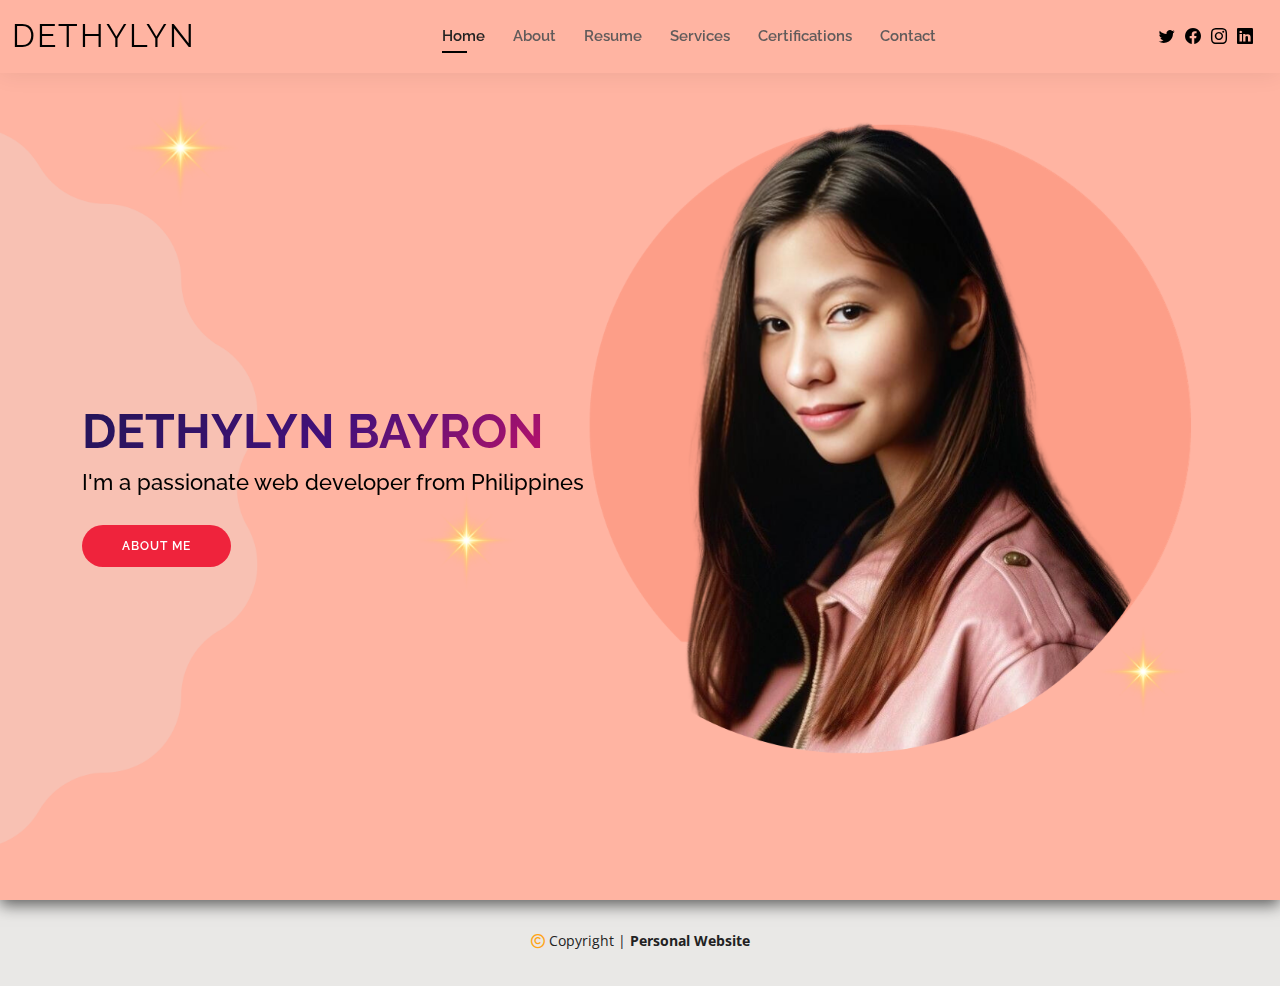
==== index.html @ 1c45d4dc "first commit" ====
<!DOCTYPE html>
<html lang="en">

<head>
  <meta charset="utf-8">
  <meta content="width=device-width, initial-scale=1.0" name="viewport">

  <title>Dethylyn Bayron</title>
  <meta content="" name="description">
  <meta content="" name="keywords">

  <!-- Favicons -->
  <link href="assets/img/letter-d.png" rel="icon">
  <link href="assets/img/apple-touch-icon.png" rel="apple-touch-icon">

  <!-- Google Fonts -->
  <link href="https://fonts.googleapis.com/css?family=Open+Sans:300,300i,400,400i,600,600i,700,700i|Raleway:300,300i,400,400i,500,500i,600,600i,700,700i|Poppins:300,300i,400,400i,500,500i,600,600i,700,700i" rel="stylesheet">

  <!-- Vendor CSS Files -->
  <link href="assets/vendor/aos/aos.css" rel="stylesheet">
  <link href="assets/vendor/bootstrap/css/bootstrap.min.css" rel="stylesheet">
  <link href="assets/vendor/bootstrap-icons/bootstrap-icons.css" rel="stylesheet">
  <link href="assets/vendor/boxicons/css/boxicons.min.css" rel="stylesheet">
  <link href="assets/vendor/glightbox/css/glightbox.min.css" rel="stylesheet">
  <link href="assets/vendor/swiper/swiper-bundle.min.css" rel="stylesheet">

  <!-- Template Main CSS File -->
  <link href="assets/css/style.css" rel="stylesheet">
  <!-- custom css -->
  <link href="assets/css/custom.css" rel="stylesheet">
  <!-- font awesome css -->
  <link href="assets/css/all.css" rel="stylesheet">

  <!-- =======================================================
  * Template Name: Kelly
  * Updated: Sep 18 2023 with Bootstrap v5.3.2
  * Template URL: https://bootstrapmade.com/kelly-free-bootstrap-cv-resume-html-template/
  * Author: BootstrapMade.com
  * License: https://bootstrapmade.com/license/
  ======================================================== -->
</head>

<body>

  <!-- ======= Header ======= -->
  <header id="header" class="fixed-top">
    <div class="container-fluid d-flex justify-content-between align-items-center">

      <h1 class="logo me-auto me-lg-0"><a href="index.html">Dethylyn</a></h1>
      <!-- Uncomment below if you prefer to use an image logo -->
      <!-- <a href="index.html" class="logo"><img src="assets/img/logo.png" alt="" class="img-fluid"></a>-->

      <nav id="navbar" class="navbar order-last order-lg-0">
        <ul>
          <li><a class="active" href="index.html">Home</a></li>
          <li><a href="about.html">About</a></li>
          <li><a href="resume.html">Resume</a></li>
          <li><a href="services.html">Services</a></li>
          <li><a href="portfolio.html">Certifications</a></li>
          <li><a href="contact.html">Contact</a></li>
        </ul>
        <i class="bi bi-list mobile-nav-toggle"></i>
      </nav><!-- .navbar -->

      <div class="header-social-links">
        <a href="#" class="twitter"><i class="bi bi-twitter"></i></a>
        <a href="#" class="facebook"><i class="bi bi-facebook"></i></a>
        <a href="#" class="instagram"><i class="bi bi-instagram"></i></a>
        <a href="#" class="linkedin"><i class="bi bi-linkedin"></i></i></a>
      </div>

    </div>

  </header><!-- End Header -->

  <!-- ======= Hero Section ======= -->
  <section id="hero" class="d-flex align-items-center avatar">
    <div class="container d-flex flex-column align-items-start" data-aos="zoom-in" data-aos-delay="100">
      <h1 class="animate-charcter logo">Dethylyn Bayron</h1>
      <h2 class="text-black">I'm a passionate web developer from Philippines</h2>
      <a href="about.html" class="btn-about">About Me</a>
    </div>
  </section><!-- End Hero -->

  <!-- ======= Footer ======= -->
  <footer id="footer">
    <div class="container">
      <div class="copyright">
        <i class="fa-regular fa-copyright fa-bounce"></i> Copyright | <strong>Personal Website</strong>
      </div>
      <div class="credits">
        <!-- All the links in the footer should remain intact. -->
        <!-- You can delete the links only if you purchased the pro version. -->
        <!-- Licensing information: https://bootstrapmade.com/license/ -->
        <!-- Purchase the pro version with working PHP/AJAX contact form: https://bootstrapmade.com/kelly-free-bootstrap-cv-resume-html-template/ -->
        <!-- Designed by <a href="https://bootstrapmade.com/">BootstrapMade</a> -->
      </div>
    </div>
  </footer><!-- End  Footer -->

  <!-- Preloader old -->
  <div id="preloader"></div>

  <!-- Preloader New -->
  <!-- <div id="preloader">
    <div class="line"></div>
  </div> -->

  <a href="#" class="back-to-top d-flex align-items-center justify-content-center"><i class="bi bi-arrow-up-short"></i></a>

  <!-- Vendor JS Files -->
  <script src="assets/vendor/purecounter/purecounter_vanilla.js"></script>
  <script src="assets/vendor/aos/aos.js"></script>
  <script src="assets/vendor/bootstrap/js/bootstrap.bundle.min.js"></script>
  <script src="assets/vendor/glightbox/js/glightbox.min.js"></script>
  <script src="assets/vendor/isotope-layout/isotope.pkgd.min.js"></script>
  <script src="assets/vendor/swiper/swiper-bundle.min.js"></script>
  <script src="assets/vendor/waypoints/noframework.waypoints.js"></script>
  <script src="assets/vendor/php-email-form/validate.js"></script>

  <!-- Template Main JS File -->
  <script src="assets/js/main.js"></script>

</body>

</html>
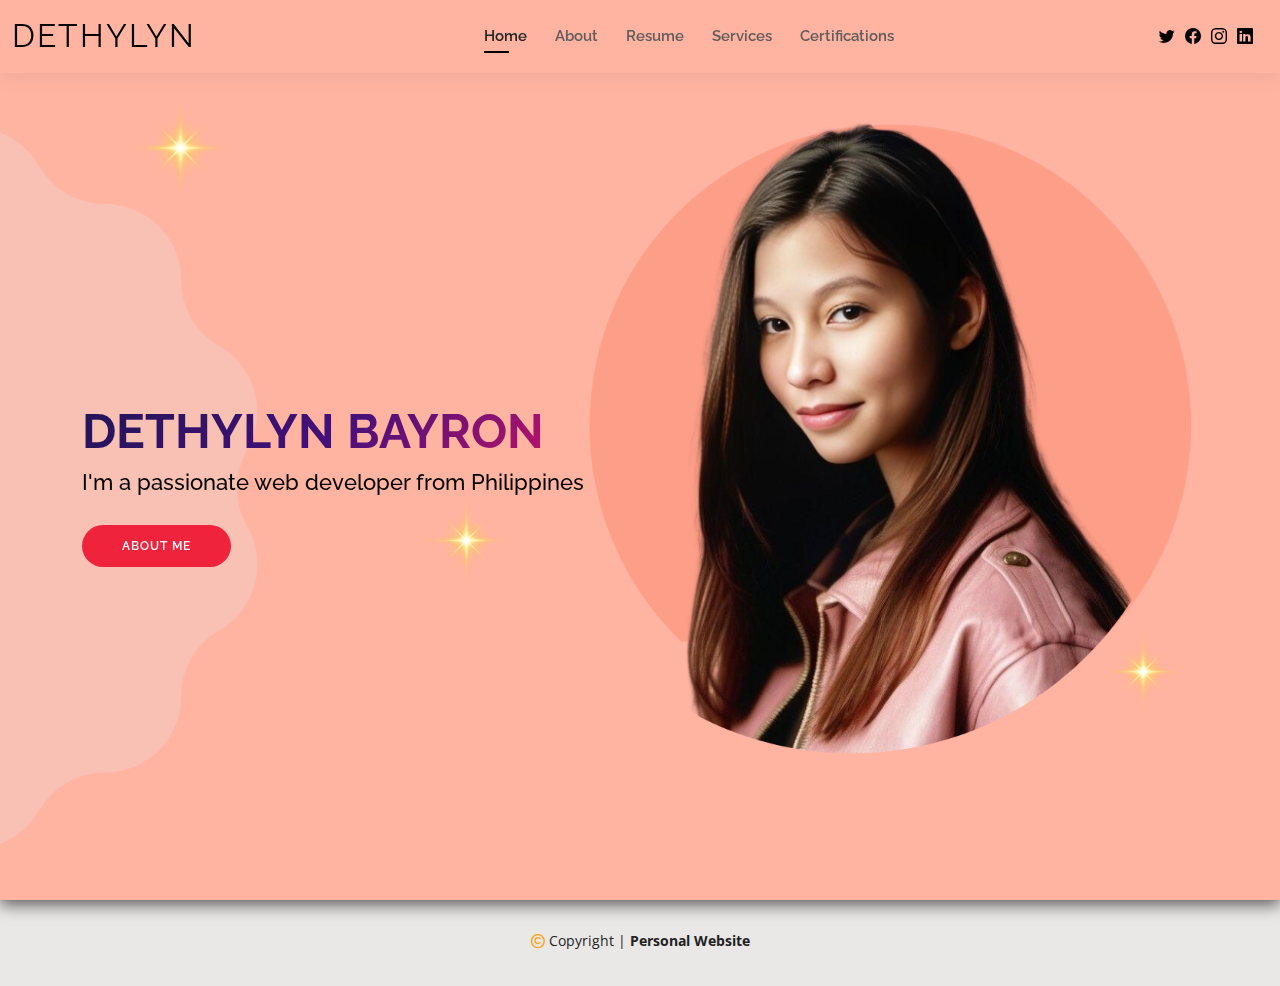
==== commit c9919c5c: "Removed contact section" ====
--- a/index.html
+++ b/index.html
@@ -57,16 +57,16 @@
           <li><a href="resume.html">Resume</a></li>
           <li><a href="services.html">Services</a></li>
           <li><a href="portfolio.html">Certifications</a></li>
-          <li><a href="contact.html">Contact</a></li>
+          <!-- <li><a href="contact.html">Contact</a></li> -->
         </ul>
         <i class="bi bi-list mobile-nav-toggle"></i>
       </nav><!-- .navbar -->
 
       <div class="header-social-links">
-        <a href="#" class="twitter"><i class="bi bi-twitter"></i></a>
-        <a href="#" class="facebook"><i class="bi bi-facebook"></i></a>
-        <a href="#" class="instagram"><i class="bi bi-instagram"></i></a>
-        <a href="#" class="linkedin"><i class="bi bi-linkedin"></i></i></a>
+        <a href="https://twitter.com/DethylynB" class="twitter"><i class="bi bi-twitter"></i></a>
+        <a href="https://www.facebook.com/profile.php?id=100010073976454&mibextid=9R9pXO" class="facebook"><i class="bi bi-facebook"></i></a>
+        <a href="https://www.instagram.com/dethylyn_b/" class="instagram"><i class="bi bi-instagram"></i></a>
+        <a href="https://www.linkedin.com/in/dethylyn-bayron-6280a7255/" class="linkedin"><i class="bi bi-linkedin"></i></i></a>
       </div>
 
     </div>
--- a/assets/css/style.css
+++ b/assets/css/style.css
@@ -774,11 +774,11 @@
   width: 12px;
   height: 12px;
   opacity: 1;
-  background-color: rgba(0, 0, 0, 0.228);
+  background-color: rgba(129, 112, 112, 0.228);
 }
 
 .testimonials .swiper-pagination .swiper-pagination-bullet-active {
-  background-color:#f75170e8;
+  background-color:#ffc107;
 }
 
 /*--------------------------------------------------------------
@@ -807,12 +807,34 @@
   font-weight: 600;
   text-transform: uppercase;
   font-family: "Poppins", sans-serif;
-  background-color: #ef233c;
-  color: white;
+  /* background-color: #ef233c; */
+  text-decoration: underline;
+  color: #f48c06;
   margin-bottom: 10px;
-  text-align: center;
+  text-align: left;
   padding: 3px;
 }
+
+/* resume1 */
+.resume1 {
+  line-height: 18px;
+  font-size: 18px;
+  font-weight: 600;
+  text-transform: uppercase;
+  font-family: "Poppins", sans-serif;
+  /* background-color: #ef233c; */
+  text-decoration: underline;
+  color: #f48c06;
+  margin-bottom: 10px;
+  text-align: left;
+  padding: 3px;
+}
+
+/* @media (max-width: 992px) {
+  .resume .resume-item h4 {
+    padding-top: 58px;
+  }
+} */
 
 .resume .resume-item h5 {
   font-size: 16px;
@@ -1083,7 +1105,7 @@
 }
 
 .contact .info-box .social-links a:hover {
-  color: #ffcdb2;
+  color: #ff385f;
 }
 
 .contact .php-email-form {
